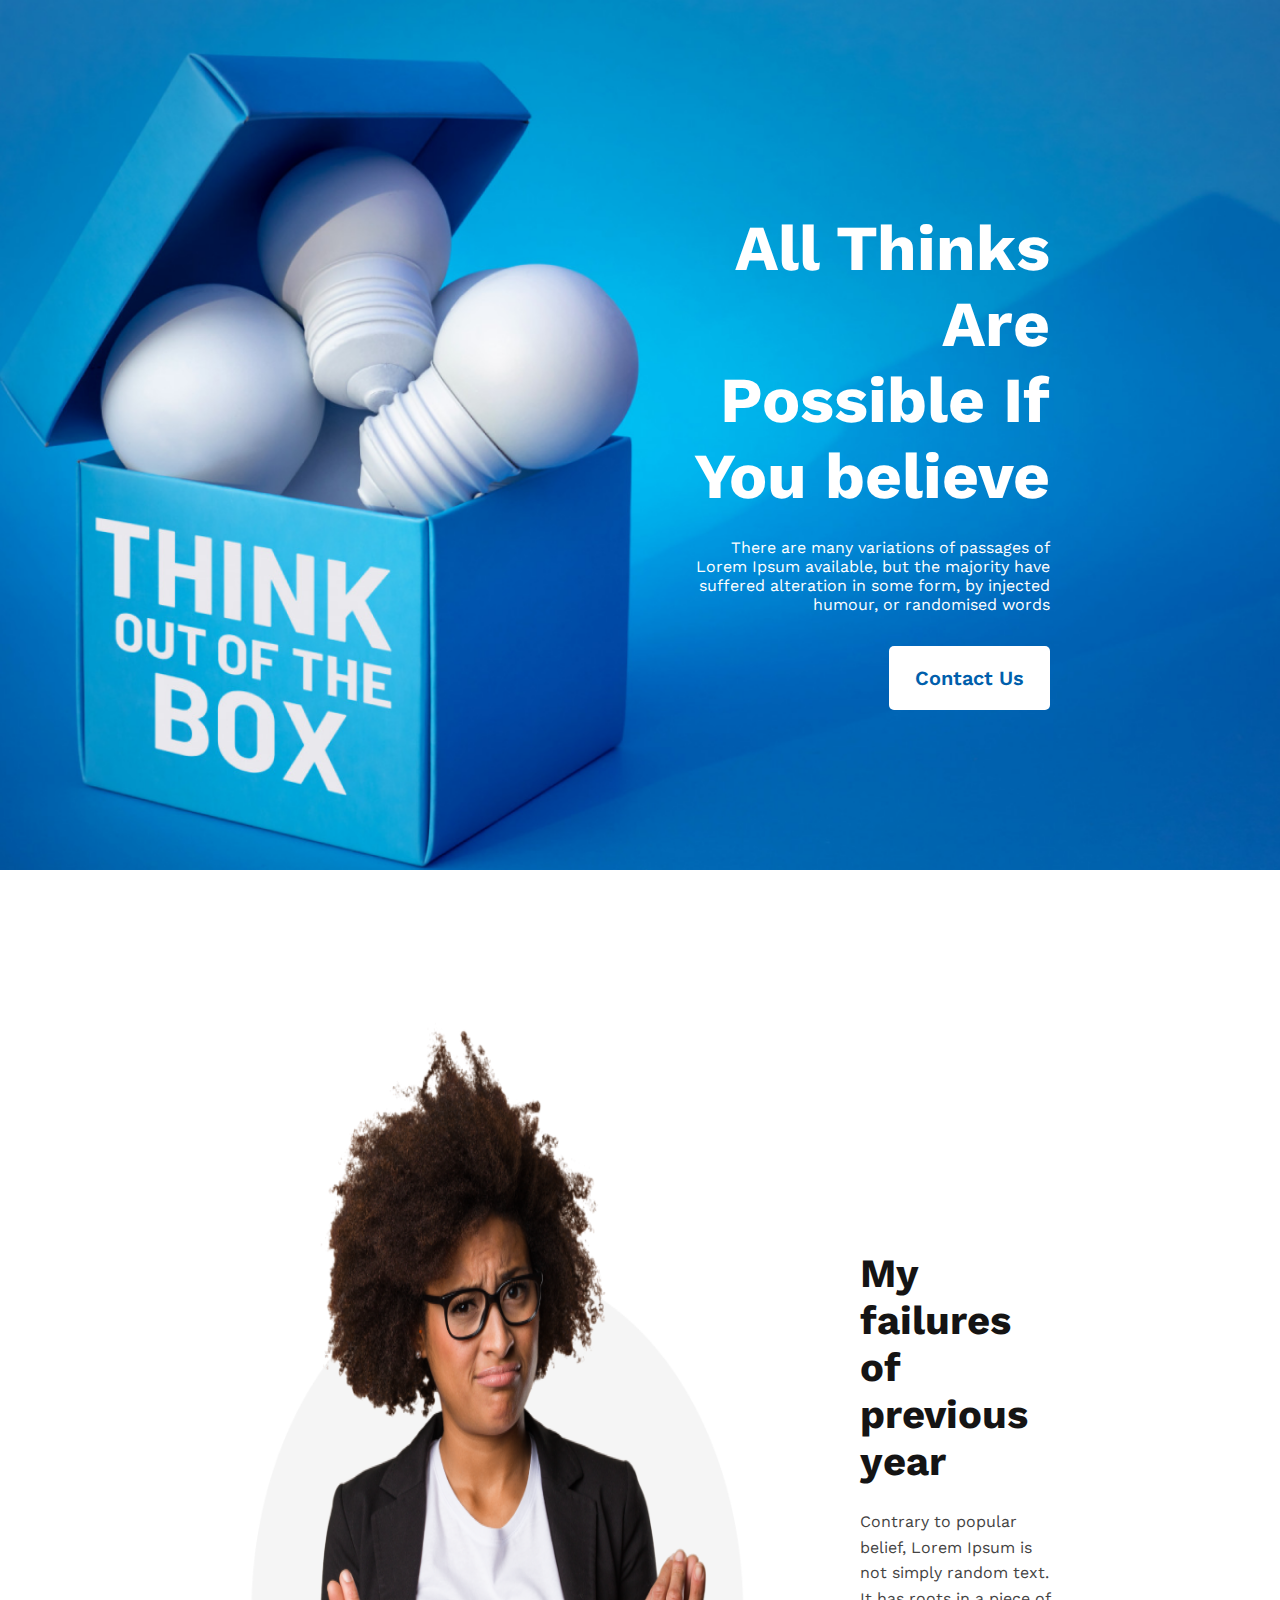
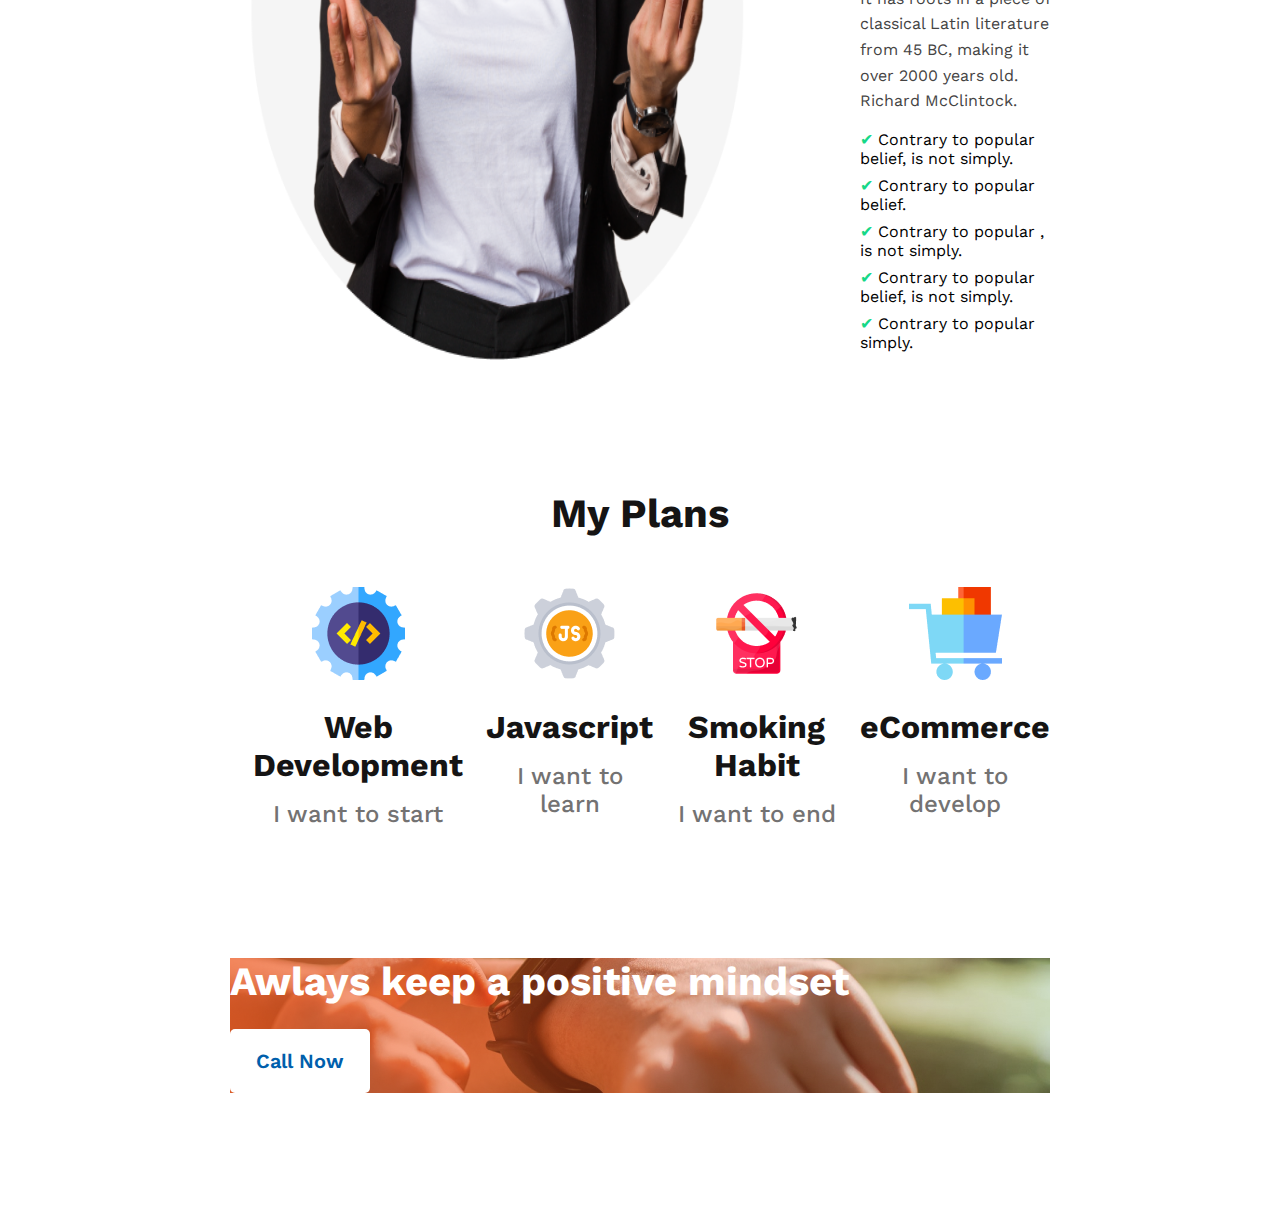
==== index.html @ 137d201f "1" ====
<!DOCTYPE html>
<html lang="en">

<head>
    <meta charset="UTF-8">
    <meta name="viewport" content="width=device-width, initial-scale=1.0">
    <title>New Year Plan
    </title>
    <link rel="stylesheet" href="style.css">
</head>

<body>
    <!-- Header Section -->
    <header>
        <div class="hero-box">
            <h1>All Thinks Are Possible If You believe</h1>
            <p>There are many variations of passages of Lorem Ipsum available, but the majority have suffered alteration
                in some form, by injected humour, or randomised words</p>
            <button>Contact Us</button>
        </div>
    </header>

    <!-- Main Section -->
    <main>
        <!-- My failures of previous year Section -->
        <section class="previous">
            <img src="images/person.png" alt="">
            <div class="content">
                <h2>My failures of previous year</h2>
                <p>Contrary to popular belief, Lorem Ipsum is not simply random text. It has roots in a piece of
                    classical Latin literature from 45 BC, making it over 2000 years old. Richard McClintock.</p>
                <ul class="tick">
                    <li>Contrary to popular belief, is not simply.</li>
                    <li>Contrary to popular belief.</li>
                    <li>Contrary to popular , is not simply.</li>
                    <li>Contrary to popular belief, is not simply.</li>
                    <li>Contrary to popular simply.</li>
                </ul>
            </div>
        </section>

        <!-- My Plans Section -->
        <section class="my-plans">
            <h2>My Plans</h2>
            <div class="card-container">
                <div class="card">
                    <img src="images/icons/web.png" alt="">
                    <h3>Web Development</h3>
                    <p>I want to start</p>
                </div>
                <div class="card">
                    <img src="images/icons/js.png" alt="">
                    <h3>Javascript</h3>
                    <p>I want to learn</p>
                </div>
                <div class="card">
                    <img src="images/icons/smoke.png" alt="">
                    <h3>Smoking Habit</h3>
                    <p>I want to end</p>
                </div>
                <div class="card">
                    <img src="images/icons/ecom.png" alt="">
                    <h3>eCommerce</h3>
                    <p>I want to develop</p>
                </div>
            </div>

        </section>

        <!-- Banner Section -->
        <section class="banner">
            <h2>Awlays keep a positive mindset</h2>
            <button>Call Now</button>

        </section>

    </main>

    <!-- Footer Section -->
    <footer>

    </footer>
</body>

</html>
---- style.css ----
@import url('https://fonts.googleapis.com/css2?family=Work+Sans:wght@400;500;600;700&display=swap');

* {
    margin: 0;
    padding: 0;
    box-sizing: border-box;
    font-family: 'Work Sans', sans-serif;
}

/* body {} */

.hero-box {
    padding: 210px 230px 160px;
    background-image: url('images/banner/banner3.png');
    background-position: top center;
    background-repeat: no-repeat;
    background-size: cover;
    /* position: relative;
    float: right; */
    text-align: right;
    margin-bottom: 140px;
}

.hero-box h1,
.hero-box p {
    width: 45%;
}

.hero-box h1,
.hero-box p,
.hero-box button {

    margin-right: 0;
    margin-left: auto;
}



.hero-box h1 {
    color: white;
    font-size: 4rem;
    font-weight: 700;
    margin-bottom: 24px;
}

.hero-box p {
    color: white;
    font-size: 1rem;
    margin-bottom: 32px;
    /* font-weight: 700; */
}

button {
    color: #005FAC;
    background-color: white;
    border: none;
    padding: 20px 26px;
    border-radius: 5px;
    font-size: 1.25rem;
    font-weight: 600;
    cursor: pointer;
    /* transition: all 0.3s ease-in-out; */
}

/* Main Section */
main {
    padding: 0 230px;
}

.previous {
    display: flex;
    gap: 100px;
}

.previous img {
    width: 530px;
}

.content {
    /* display: flex;
    gap: 100px; */
    margin-top: 240px;
}

.content h2 {
    color: #151414;
    font-size: 2.5rem;
    font-weight: 700;
    margin-bottom: 24px;
}

.content p {
    color: #444343;
    line-height: 1.6;
    font-size: 1rem;
    margin-bottom: 16px;
}

ul.tick {
    list-style-position: inside;
    /* line-height: 8px; */
    list-style-type: none;
}

ul.tick li {
    margin-bottom: 8px;
}

ul.tick li:before {
    content: "\2714\0020";
    color: #16D887;
}

.my-plans h2 {
    margin: 130px 0 50px;
    color: #151414;
    text-align: center;
    font-size: 2.5rem;
    font-weight: 700;
}

.card-container {
    display: flex;
    justify-content: space-between;
    text-align: center;
}

.card h3 {
    font-size: 2rem;
    font-weight: 700;
    color: #151414;
    margin: 24px 0 16px;
}

.card p {
    color: #737272;
    font-size: 1.5rem;
    font-weight: 500;
}

/* Banner Section */
.banner {
    background-image: url('images/gradient3.png'), url('images/watch.png');
    background-position: right, right;
    background-repeat: no-repeat, no-repeat;
    padding: 60px auto 60px 64px;
    margin: 130px 0;
}

.banner h2 {
    color: #FFF;
    font-size: 2.5rem;
    font-weight: 700;
    margin-bottom: 24px;
}
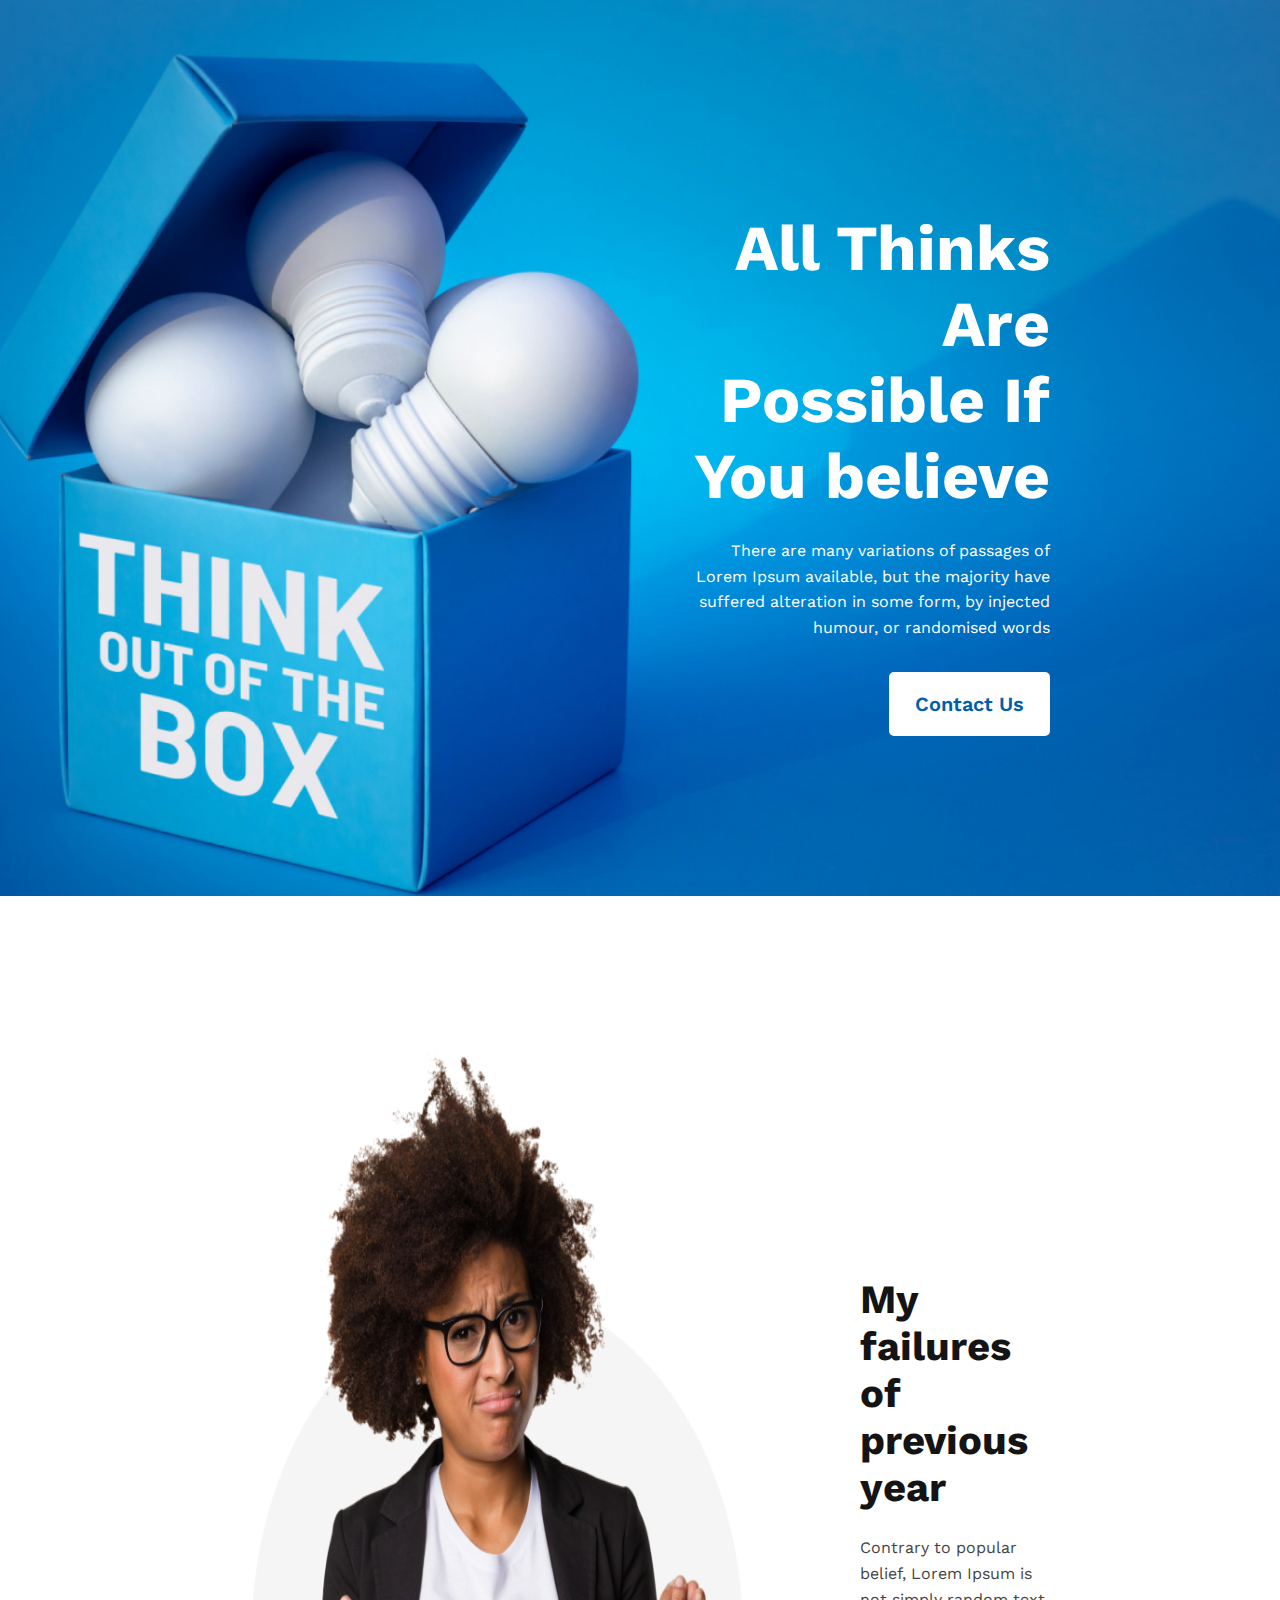
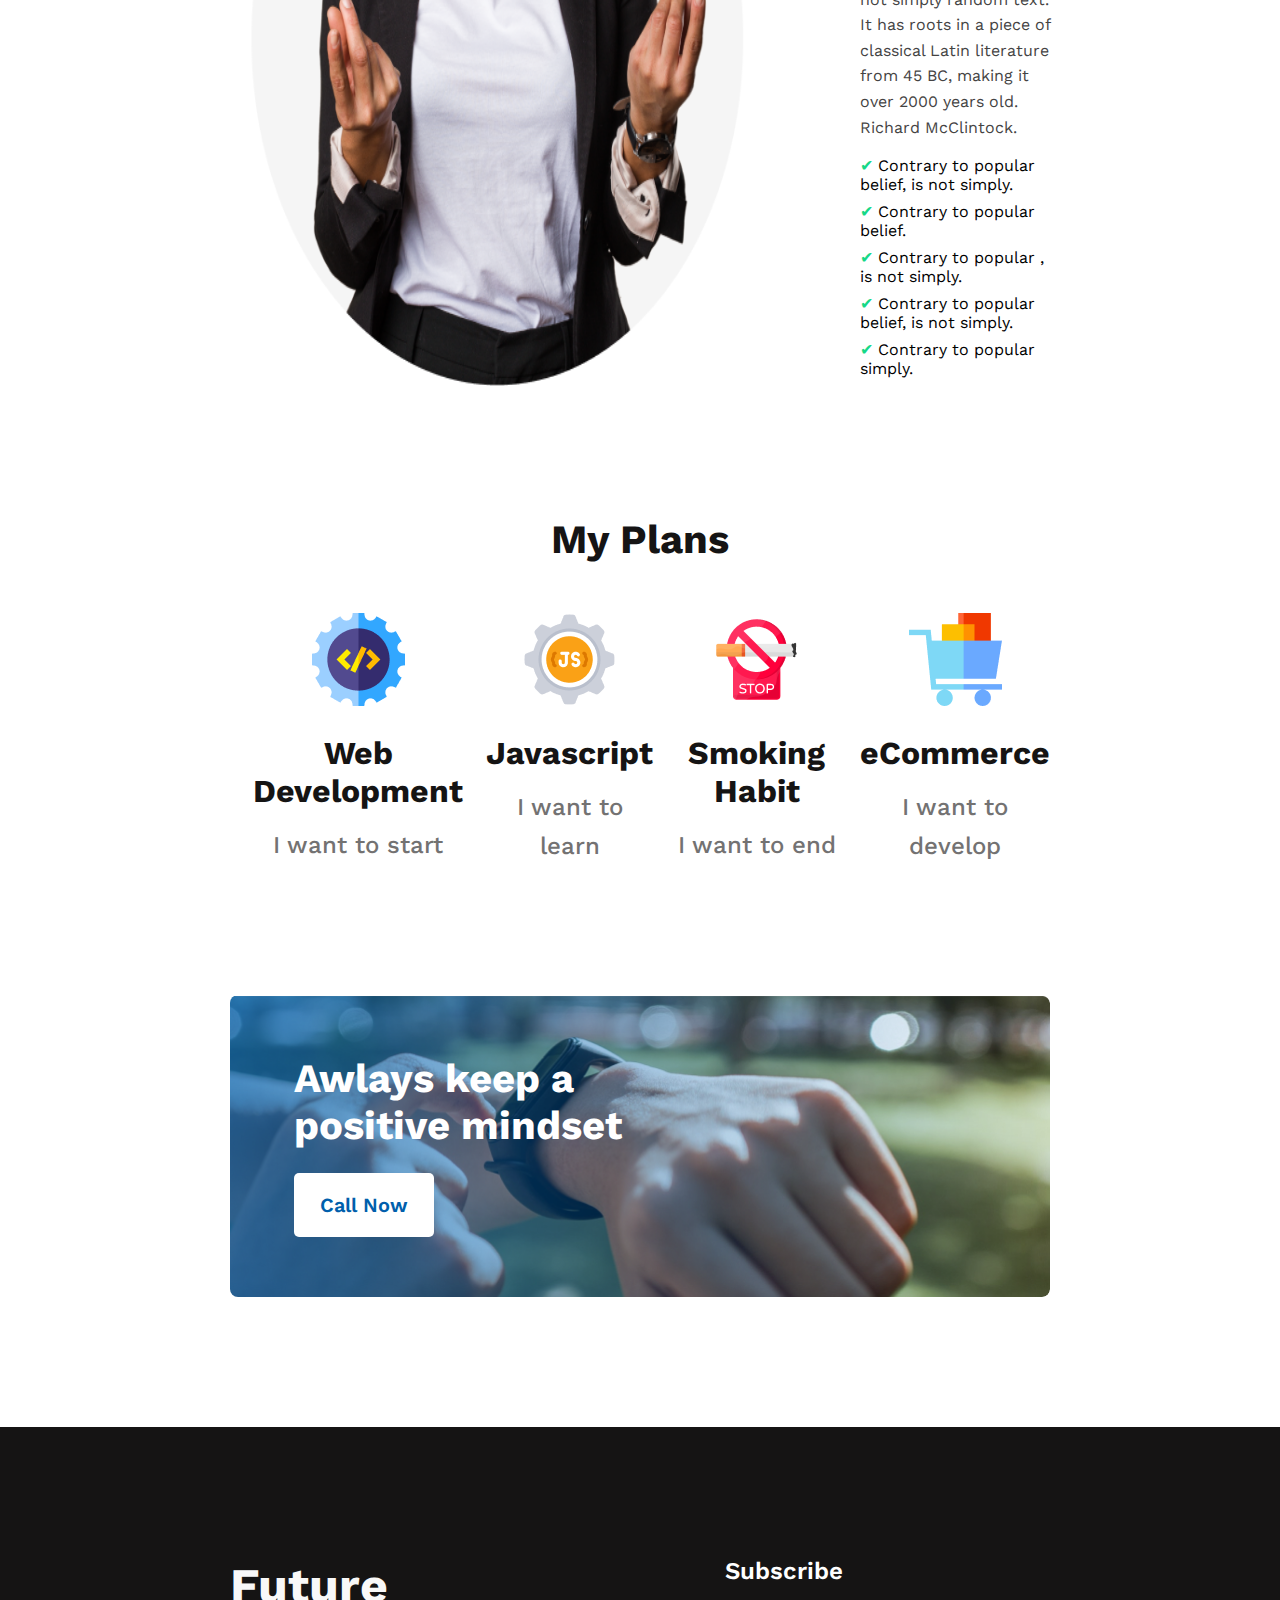
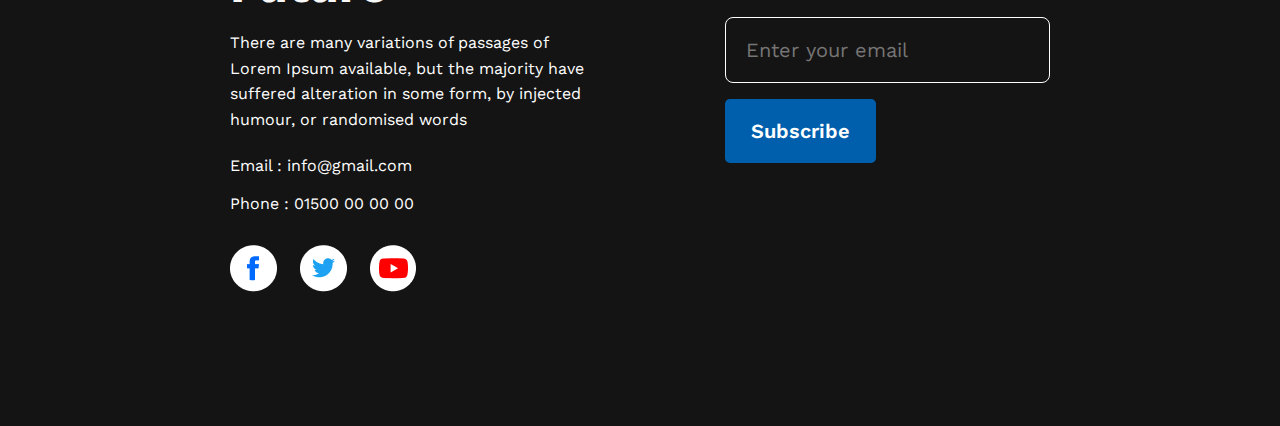
==== commit acc14ba6: "2" ====
--- a/index.html
+++ b/index.html
@@ -78,7 +78,27 @@
 
     <!-- Footer Section -->
     <footer>
-
+        <div class="footer-parts-1">
+            <h2>Future</h2>
+            <p>There are many variations of passages of Lorem Ipsum available, but the majority have suffered alteration
+                in some form, by injected humour, or randomised words</p>
+            <address>
+                Email : info@gmail.com <br><br>
+                Phone : 01500 00 00 00
+            </address>
+            <div class="social-links">
+                <a href="#"><img src="images/icons/fb.png" alt=""></a>
+                <a href="#"><img src="images/icons/twitter.png" alt=""></a>
+                <a href="#"><img src="images/icons/youtube.png" alt=""></a>
+            </div>
+        </div>
+        <div class="footer-parts-2">
+            <h3>Subscribe</h3>
+            <form action="">
+                <input type="email" name="" id="" placeholder="Enter your email">
+                <input type="submit" value="Subscribe">
+            </form>
+        </div>
     </footer>
 </body>
 
--- a/style.css
+++ b/style.css
@@ -21,6 +21,11 @@
     margin-bottom: 140px;
 }
 
+p {
+    font-size: 1rem;
+    line-height: 1.6;
+}
+
 .hero-box h1,
 .hero-box p {
     width: 45%;
@@ -34,8 +39,6 @@
     margin-left: auto;
 }
 
-
-
 .hero-box h1 {
     color: white;
     font-size: 4rem;
@@ -45,12 +48,12 @@
 
 .hero-box p {
     color: white;
-    font-size: 1rem;
     margin-bottom: 32px;
     /* font-weight: 700; */
 }
 
-button {
+button,
+input[type="submit"] {
     color: #005FAC;
     background-color: white;
     border: none;
@@ -91,8 +94,6 @@
 
 .content p {
     color: #444343;
-    line-height: 1.6;
-    font-size: 1rem;
     margin-bottom: 16px;
 }
 
@@ -143,8 +144,10 @@
     background-image: url('images/gradient3.png'), url('images/watch.png');
     background-position: right, right;
     background-repeat: no-repeat, no-repeat;
-    padding: 60px auto 60px 64px;
+    background-size: cover, cover;
+    padding: 60px 0 60px 64px;
     margin: 130px 0;
+    border-radius: 8px;
 }
 
 .banner h2 {
@@ -152,4 +155,69 @@
     font-size: 2.5rem;
     font-weight: 700;
     margin-bottom: 24px;
+    width: 50%;
+}
+
+/* Footer Section */
+footer {
+    background-color: #151414;
+    padding: 130px 230px;
+    color: #FFF;
+    display: flex;
+    /* gap: 230px; */
+    justify-content: space-between;
+}
+
+.footer-parts-1 {
+    width: 45%;
+}
+
+.footer-parts-1 h2 {
+    color: #F8F8F8;
+    font-size: 3rem;
+    font-weight: 700;
+    margin-bottom: 16px;
+}
+
+.footer-parts-2 h3 {
+    color: #FFF;
+    font-size: 1.5rem;
+    font-weight: 600;
+    margin-bottom: 2rem;
+}
+
+footer p {
+    margin-bottom: 24px;
+}
+
+address {
+    font-style: normal;
+    margin-bottom: 2rem;
+}
+
+form {
+    width: 325px;
+    /* margin-right: 0; */
+}
+
+input[type="email"] {
+    font-size: 1.25rem;
+    display: block;
+    margin-bottom: 16px;
+    background-color: #151414;
+    color: #FFF;
+    padding: 20px;
+    border-radius: 8px;
+    border: 1px solid #FFF;
+    width: 100%;
+}
+
+input[type="submit"] {
+    background-color: #005FAC;
+    color: white;
+}
+
+
+.social-links a {
+    margin-right: 18px;
 }